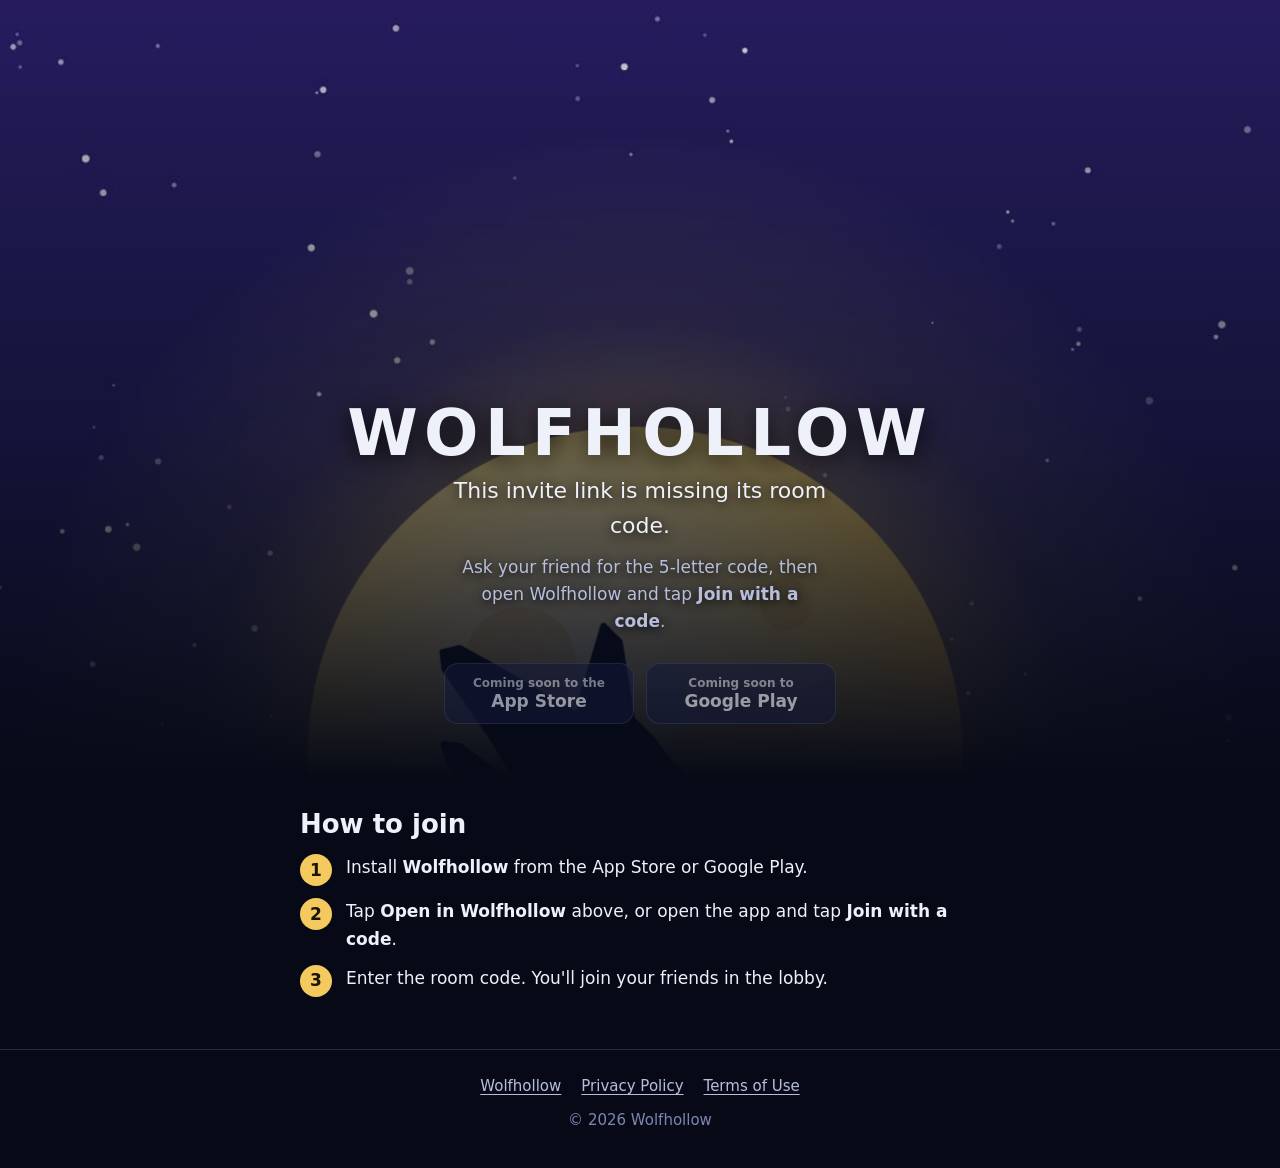
==== join/index.html @ 1387a9d4 "Wolfhollow website: home, privacy policy, terms of use and invite page" ====
<!doctype html>
<html lang="en">
<head>
  <meta charset="utf-8">
  <meta name="viewport" content="width=device-width, initial-scale=1, viewport-fit=cover">
  <title>Join my Wolfhollow game</title>
  <meta name="description" content="You're invited to a game of Werewolf on Wolfhollow. Open the app and enter the room code.">
  <meta name="theme-color" content="#070A16">
  <meta name="robots" content="noindex">
  <link rel="icon" href="../assets/favicon.png">
  <link rel="apple-touch-icon" href="../assets/icon-180.png">
  <meta property="og:title" content="Join my Werewolf game on Wolfhollow">
  <meta property="og:description" content="Tap to join the room. Bluff, chat, vote and survive the night.">
  <meta property="og:image" content="https://playwolfhollow.github.io/assets/og.png">
  <meta name="twitter:card" content="summary_large_image">
  <link rel="stylesheet" href="../assets/style.css">
</head>
<body>
  <header class="hero">
    <div class="wrap">
      <h1>WOLFHOLLOW</h1>

      <div id="invite" hidden>
        <p class="tagline">You're invited to a game of Werewolf!</p>
        <div class="code" id="code" aria-label="Room code"></div>
        <p class="toast" id="toast" role="status"></p>
        <div class="buttons">
          <a class="btn primary" id="open" href="#">Open in Wolfhollow</a>
          <button class="btn" id="copy" type="button">Copy code</button>
        </div>
        <p class="hint">Don't have the app yet? Install it, tap <strong>Join with a code</strong> and enter the code above.</p>
      </div>

      <div id="missing" hidden>
        <p class="tagline">This invite link is missing its room code.</p>
        <p class="hint">Ask your friend for the 5-letter code, then open Wolfhollow and tap <strong>Join with a code</strong>.</p>
      </div>

      <div class="buttons" id="stores">
        <a class="btn store" data-store="ios" aria-disabled="true"><small>Coming soon to the</small>App Store</a>
        <a class="btn store" data-store="android" aria-disabled="true"><small>Coming soon to</small>Google Play</a>
      </div>
    </div>
  </header>

  <main class="wrap">
    <section>
      <h2>How to join</h2>
      <ol class="steps">
        <li><span>Install <strong>Wolfhollow</strong> from the App Store or Google Play.</span></li>
        <li><span>Tap <strong>Open in Wolfhollow</strong> above, or open the app and tap <strong>Join with a code</strong>.</span></li>
        <li><span>Enter the room code. You'll join your friends in the lobby.</span></li>
      </ol>
    </section>
  </main>

  <footer>
    <div class="wrap">
      <nav><a href="../">Wolfhollow</a><a href="../privacy/">Privacy Policy</a><a href="../terms/">Terms of Use</a></nav>
      <div>© 2026 Wolfhollow</div>
    </div>
  </footer>

  <script src="../assets/stores.js"></script>
  <script>
    (function () {
      // Same rules as the app: 5 characters, no easily confused letters (0/O, 1/I).
      var ALPHABET = /^[ABCDEFGHJKLMNPQRSTUVWXYZ23456789]{5}$/;
      var raw = new URLSearchParams(location.search).get('code') || '';
      var code = raw.toUpperCase().replace(/[^A-Z0-9]/g, '').slice(0, 5);
      var valid = ALPHABET.test(code);

      document.getElementById(valid ? 'invite' : 'missing').hidden = false;
      if (!valid) return;

      document.title = 'Join room ' + code + ' on Wolfhollow';
      document.getElementById('code').textContent = code;
      // Opens the app straight into the room when it's installed (handled by the app's join/[code] screen).
      document.getElementById('open').href = 'wolfhollow://join/' + code;

      var toast = document.getElementById('toast');
      document.getElementById('copy').addEventListener('click', function () {
        var done = function () { toast.textContent = 'Code copied'; };
        if (navigator.clipboard && navigator.clipboard.writeText) {
          navigator.clipboard.writeText(code).then(done, function () { toast.textContent = 'Code: ' + code; });
        } else {
          toast.textContent = 'Code: ' + code;
        }
      });
    })();
  </script>
</body>
</html>
---- assets/style.css ----
/* Wolfhollow website. Same palette as the app (apps/mobile/src/theme.ts). No external fonts or scripts. */
:root {
  color-scheme: dark;
  --bg: #070a16;
  --surface: rgba(20, 26, 58, 0.92);
  --surface-high: #1c2450;
  --border: rgba(154, 164, 214, 0.22);
  --text: #eef0fa;
  --text-dim: #b7bedd;
  --text-faint: #7d86b0;
  --gold: #f4c95d;
  --gold-deep: #b07a1e;
  --on-gold: #1b1400;
  --wolf: #ef5350;
  --village: #5cc98a;
  --radius: 18px;
  --max: 720px;
  --font: system-ui, -apple-system, 'Segoe UI', Roboto, 'Noto Sans', 'Helvetica Neue', Arial, sans-serif;
}

* { box-sizing: border-box; }

html { -webkit-text-size-adjust: 100%; }

body {
  margin: 0;
  min-height: 100vh;
  background: var(--bg);
  color: var(--text);
  font: 17px/1.6 var(--font);
  padding: env(safe-area-inset-top, 0) 0 env(safe-area-inset-bottom, 0);
}

img { max-width: 100%; display: block; }

[hidden] { display: none !important; }

a { color: var(--gold); text-underline-offset: 3px; }
a:hover { color: #ffe29a; }

:focus-visible { outline: 3px solid var(--gold); outline-offset: 3px; border-radius: 6px; }

.wrap { max-width: var(--max); margin: 0 auto; padding: 0 20px; }

/* Header */
.bar { display: flex; align-items: center; justify-content: space-between; gap: 12px; padding: 18px 0; }
.brand { display: flex; align-items: center; gap: 10px; color: var(--text); text-decoration: none; font-weight: 900; letter-spacing: 0.14em; }
.brand img { width: 36px; height: 36px; border-radius: 10px; }
.bar nav { display: flex; gap: 18px; font-size: 15px; }
.bar nav a { color: var(--text-dim); text-decoration: none; }
.bar nav a:hover, .bar nav a[aria-current='page'] { color: var(--gold); }

/* Hero (home and join) */
.hero {
  position: relative;
  background: url('bg.jpg') center top / cover no-repeat;
  text-align: center;
  /* Leave room for the moon and wolf in the background picture above the title. */
  padding: min(78vw, 400px) 0 56px;
  isolation: isolate;
}
.hero::after {
  content: '';
  position: absolute;
  inset: 0;
  z-index: -1;
  background: linear-gradient(to bottom, rgba(7, 10, 22, 0.15), rgba(7, 10, 22, 0.55) 55%, var(--bg));
}
.hero h1 {
  margin: 0 0 6px;
  font-size: clamp(38px, 10vw, 64px);
  line-height: 1.05;
  font-weight: 900;
  letter-spacing: 0.1em;
  text-shadow: 0 4px 24px rgba(0, 0, 0, 0.8);
}
.tagline { margin: 0 auto; max-width: 30ch; font-size: clamp(18px, 4.6vw, 22px); color: var(--text); text-shadow: 0 2px 12px rgba(0, 0, 0, 0.9); }

/* Buttons */
.buttons { display: flex; flex-wrap: wrap; justify-content: center; gap: 12px; margin-top: 28px; }
.btn {
  display: inline-flex;
  align-items: center;
  justify-content: center;
  gap: 10px;
  min-height: 52px;
  padding: 12px 24px;
  border-radius: 14px;
  border: 1.5px solid var(--border);
  background: var(--surface);
  color: var(--text);
  font: 700 17px/1.2 var(--font);
  text-decoration: none;
  cursor: pointer;
}
.btn:hover { background: var(--surface-high); color: var(--text); }
.btn.primary {
  background: linear-gradient(180deg, #ffe08a, var(--gold) 45%, #e0a93a);
  border-color: var(--gold-deep);
  color: var(--on-gold);
  box-shadow: 0 6px 28px rgba(244, 201, 93, 0.35);
}
.btn.primary:hover { color: var(--on-gold); filter: brightness(1.05); }
.btn[aria-disabled='true'] { opacity: 0.6; cursor: default; }
.btn small { display: block; font-weight: 600; font-size: 12px; opacity: 0.8; }
.store { flex-direction: column; gap: 0; min-width: 190px; }

/* Sections */
main section { padding: 28px 0; }
h2 { font-size: 26px; line-height: 1.25; margin: 0 0 14px; }
h3 { font-size: 19px; margin: 24px 0 6px; }
.lead { color: var(--text-dim); margin-top: 0; }

.features { display: grid; grid-template-columns: repeat(auto-fit, minmax(200px, 1fr)); gap: 14px; }
.card { background: var(--surface); border: 1px solid var(--border); border-radius: var(--radius); padding: 18px 20px; }
.card h3 { margin: 0 0 4px; font-size: 18px; color: var(--gold); }
.card p { margin: 0; color: var(--text-dim); font-size: 16px; }

.roles { display: grid; grid-template-columns: repeat(4, 1fr); gap: 12px; }
.roles figure { margin: 0; text-align: center; }
.roles img { width: 100%; aspect-ratio: 1; }
.roles figcaption { margin-top: 6px; font-weight: 700; font-size: 15px; }
.roles .wolf { color: var(--wolf); }
@media (max-width: 420px) { .roles { gap: 8px; } .roles figcaption { font-size: 13px; } }

/* Long-form documents (privacy, terms) */
.doc { padding: 12px 0 32px; }
.doc h1 { font-size: clamp(30px, 7vw, 40px); line-height: 1.15; margin: 8px 0 4px; }
.doc .meta { color: var(--text-faint); font-size: 15px; margin: 0 0 24px; }
.doc h2 { font-size: 22px; margin: 32px 0 10px; }
.doc p, .doc li { color: var(--text-dim); }
.doc strong { color: var(--text); }
.doc ul { padding-left: 22px; }
.doc li { margin: 6px 0; }
.table-wrap { overflow-x: auto; border: 1px solid var(--border); border-radius: 14px; }
table { border-collapse: collapse; width: 100%; min-width: 560px; font-size: 15px; }
th, td { text-align: left; vertical-align: top; padding: 12px 14px; border-bottom: 1px solid var(--border); }
th { color: var(--text); background: var(--surface-high); }
td { color: var(--text-dim); }
tr:last-child td { border-bottom: 0; }
/* Phones: each table row becomes a card with labelled fields. */
@media (max-width: 600px) {
  .table-wrap { overflow: visible; border: 0; }
  table { min-width: 0; }
  thead { display: none; }
  table, tbody, tr, td { display: block; }
  tr { border: 1px solid var(--border); border-radius: 14px; background: var(--surface); margin-bottom: 12px; padding: 4px 0; }
  td { border: 0; padding: 6px 16px; }
  td::before { content: attr(data-label); display: block; font-size: 12px; font-weight: 800; letter-spacing: 0.08em; text-transform: uppercase; color: var(--gold); }
}

/* Join page */
.code {
  display: inline-block;
  margin: 18px 0 4px;
  padding: 10px 22px;
  border-radius: 16px;
  background: rgba(7, 10, 22, 0.7);
  border: 1.5px solid rgba(244, 201, 93, 0.5);
  color: var(--gold);
  font: 800 clamp(40px, 13vw, 64px)/1.1 ui-monospace, 'SF Mono', 'Cascadia Mono', Menlo, Consolas, monospace;
  letter-spacing: 0.22em;
  padding-right: calc(22px - 0.22em);
}
.hint { color: var(--text-dim); max-width: 34ch; margin: 10px auto 0; text-shadow: 0 2px 10px rgba(0, 0, 0, 0.9); }
.steps { counter-reset: step; list-style: none; padding: 0; margin: 0; display: grid; gap: 12px; }
.steps li { counter-increment: step; display: flex; gap: 14px; align-items: flex-start; }
.steps li::before {
  content: counter(step);
  flex: none;
  width: 32px;
  height: 32px;
  border-radius: 50%;
  display: grid;
  place-items: center;
  background: var(--gold);
  color: var(--on-gold);
  font-weight: 900;
}
.toast { min-height: 1.6em; color: var(--village); font-weight: 700; margin: 8px 0 0; }

/* Footer */
footer { border-top: 1px solid var(--border); margin-top: 24px; padding: 24px 0 36px; color: var(--text-faint); font-size: 15px; text-align: center; }
footer nav { display: flex; flex-wrap: wrap; justify-content: center; gap: 8px 20px; margin-bottom: 10px; }
footer a { color: var(--text-dim); }
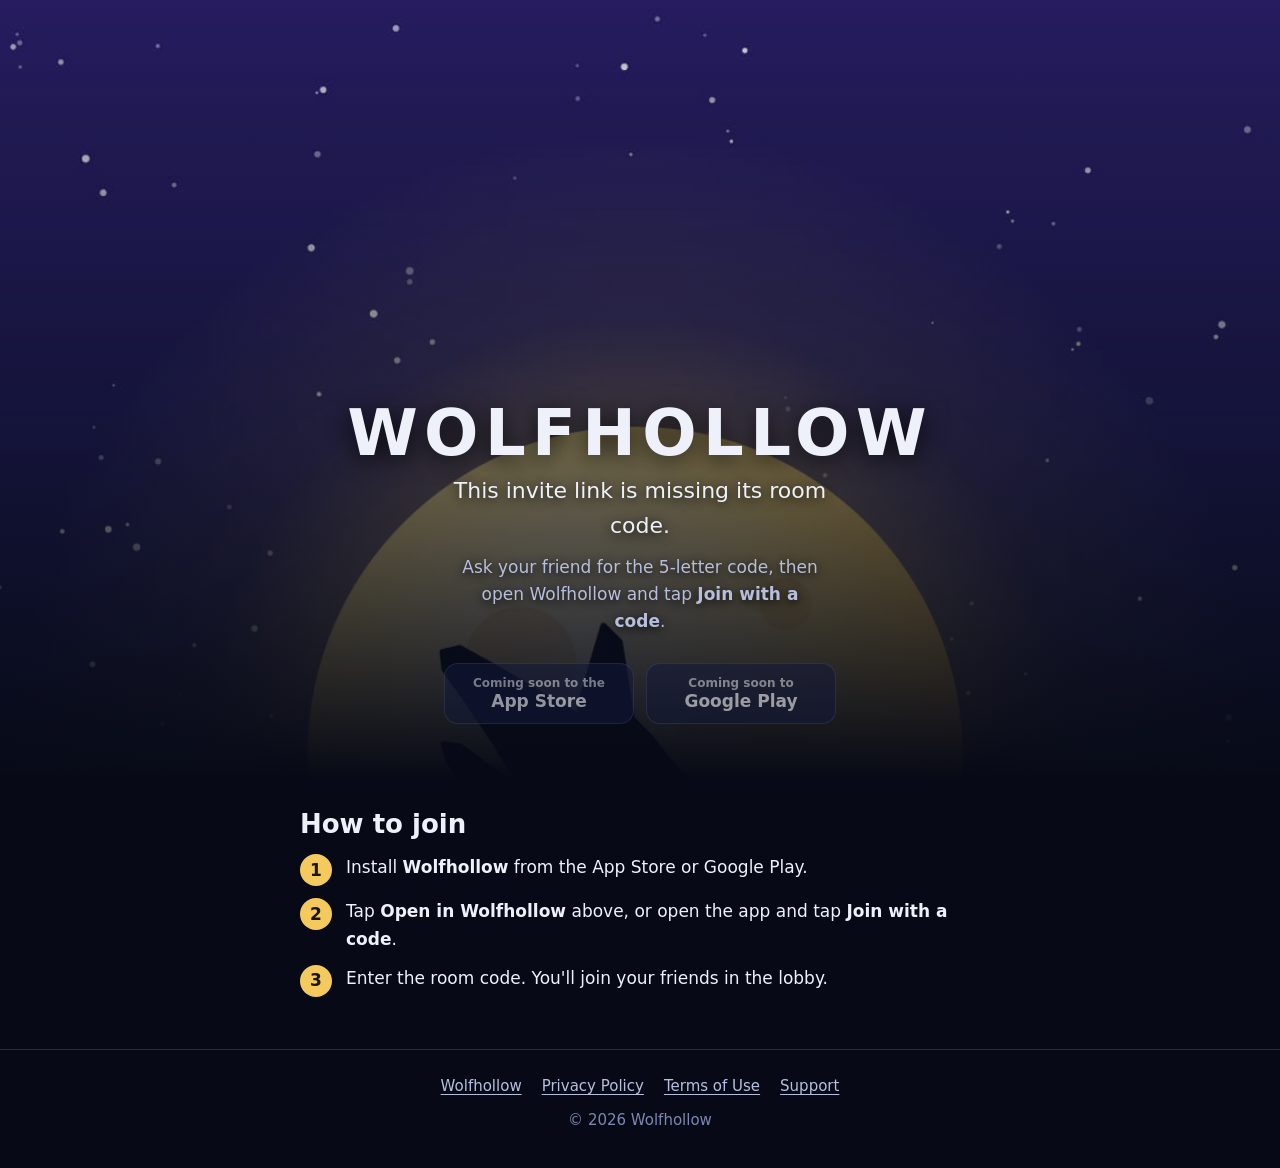
==== commit b88dcf59: "Add a Support page; footers link to it instead of an email link; tidy header on small phones" ====
--- a/join/index.html
+++ b/join/index.html
@@ -56,7 +56,7 @@
 
   <footer>
     <div class="wrap">
-      <nav><a href="../">Wolfhollow</a><a href="../privacy/">Privacy Policy</a><a href="../terms/">Terms of Use</a></nav>
+      <nav><a href="../">Wolfhollow</a><a href="../privacy/">Privacy Policy</a><a href="../terms/">Terms of Use</a><a href="../support/">Support</a></nav>
       <div>© 2026 Wolfhollow</div>
     </div>
   </footer>
--- a/assets/style.css
+++ b/assets/style.css
@@ -48,6 +48,8 @@
 .brand img { width: 36px; height: 36px; border-radius: 10px; }
 .bar nav { display: flex; gap: 18px; font-size: 15px; }
 .bar nav a { color: var(--text-dim); text-decoration: none; }
+/* Narrow phones: the icon alone links home, so the menu never overlaps the name. */
+@media (max-width: 460px) { .brand span { display: none; } }
 .bar nav a:hover, .bar nav a[aria-current='page'] { color: var(--gold); }
 
 /* Hero (home and join) */
@@ -179,7 +181,15 @@
 }
 .toast { min-height: 1.6em; color: var(--village); font-weight: 700; margin: 8px 0 0; }
 
+/* Support page */
+.contact { margin: 8px 0 12px; text-align: center; }
+.contact p { margin: 0; color: var(--text-dim); }
+.contact .email { margin: 8px 0 4px; font-size: clamp(20px, 5.4vw, 26px); font-weight: 800; color: var(--gold); word-break: break-all; user-select: all; }
+.contact .buttons { margin-top: 14px; }
+.small { font-size: 14px; }
+
 /* Footer */
 footer { border-top: 1px solid var(--border); margin-top: 24px; padding: 24px 0 36px; color: var(--text-faint); font-size: 15px; text-align: center; }
 footer nav { display: flex; flex-wrap: wrap; justify-content: center; gap: 8px 20px; margin-bottom: 10px; }
 footer a { color: var(--text-dim); }
+footer a[aria-current='page'] { color: var(--gold); text-decoration: none; }
